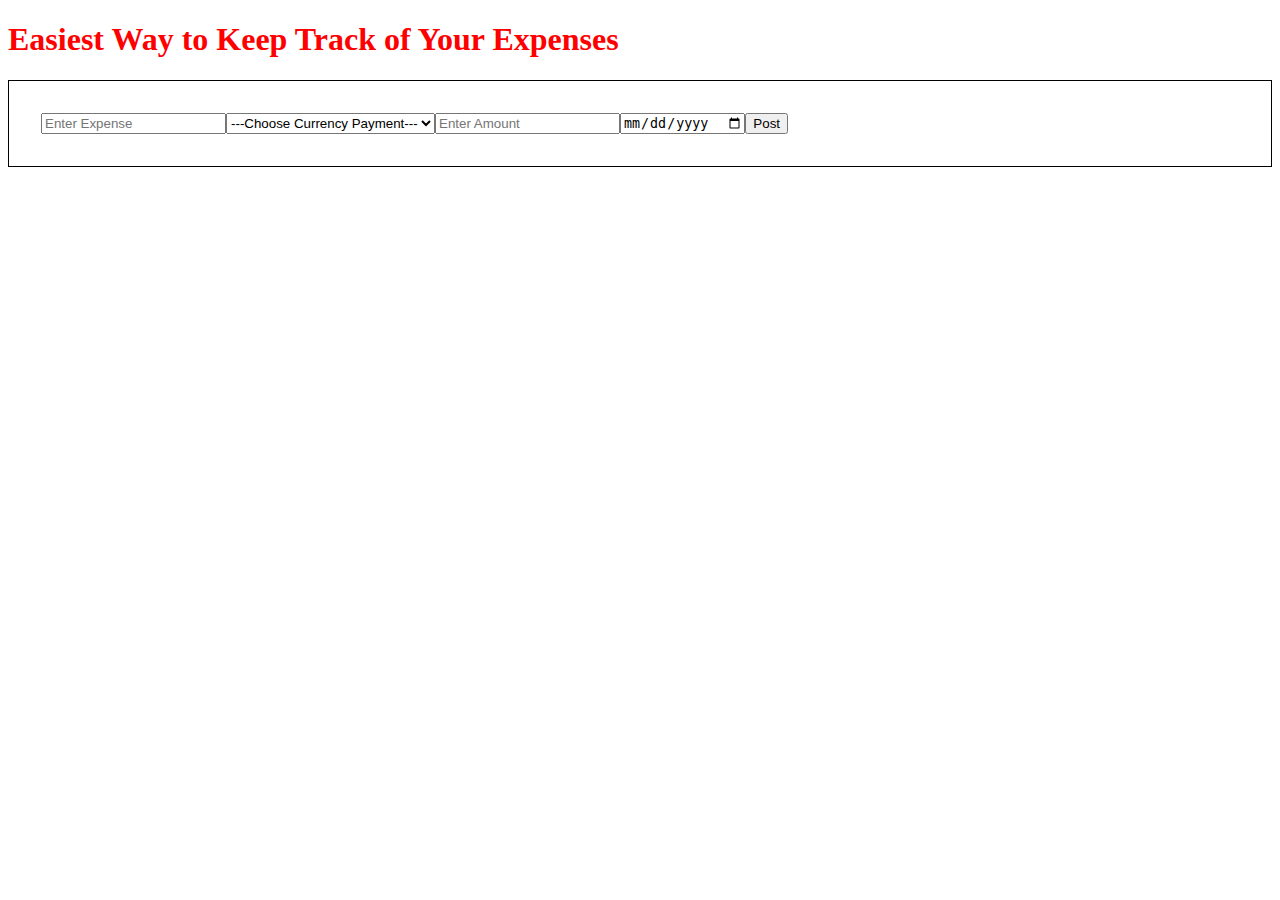
==== templates/posting-expenses.html @ 230e0950 "First commit: created HTML template + created two functionality (create_data_excel + add_data_to_exc" ====
<!DOCTYPE html>
<html lang="en">
<head>
    <meta charset="UTF-8">
    <meta name="viewport" content="width=device-width, initial-scale=1.0">
    <link rel="stylesheet" href="../static/stylesheet.css">
    <title>Posting Expenses</title>
</head>
<body>
    <div>
        <h1>Easiest Way to Keep Track of Your Expenses</h1>

        
        <form  class="container-posting-expenses" action = '/posting-expenses' method="post"> 
            
            <input
                type="text"
                placeholder="Enter Expense"
                name="expense"
                id="expense-to-post"
                >


            
            <select id = "list-currency" name="currency-payment">  
                <option> ---Choose Currency Payment--- </option>  
                <option value="CHF"> CHF </option>
                <option value="EUR"> Euro € </option>
                <option value="USD"> USD $ </option>


            <input 
                type="number"
                placeholder="Enter Amount"
                name="amount"
                id="amount-to-post"
                >
            

            <input 
                type="date"
                placeholder="Enter Date of Payment"
                name="date"
                id="'date-to-post"
                >

            <button type="submit">Post</button>

            </form>
    </div>

    
</body>
</html>
---- static/stylesheet.css ----
h1 {
    color: red;
}

.container-posting-expenses {
    display: flex;
    flex-direction: row;
    padding: 2em;
    border: 1px solid black;
    
}
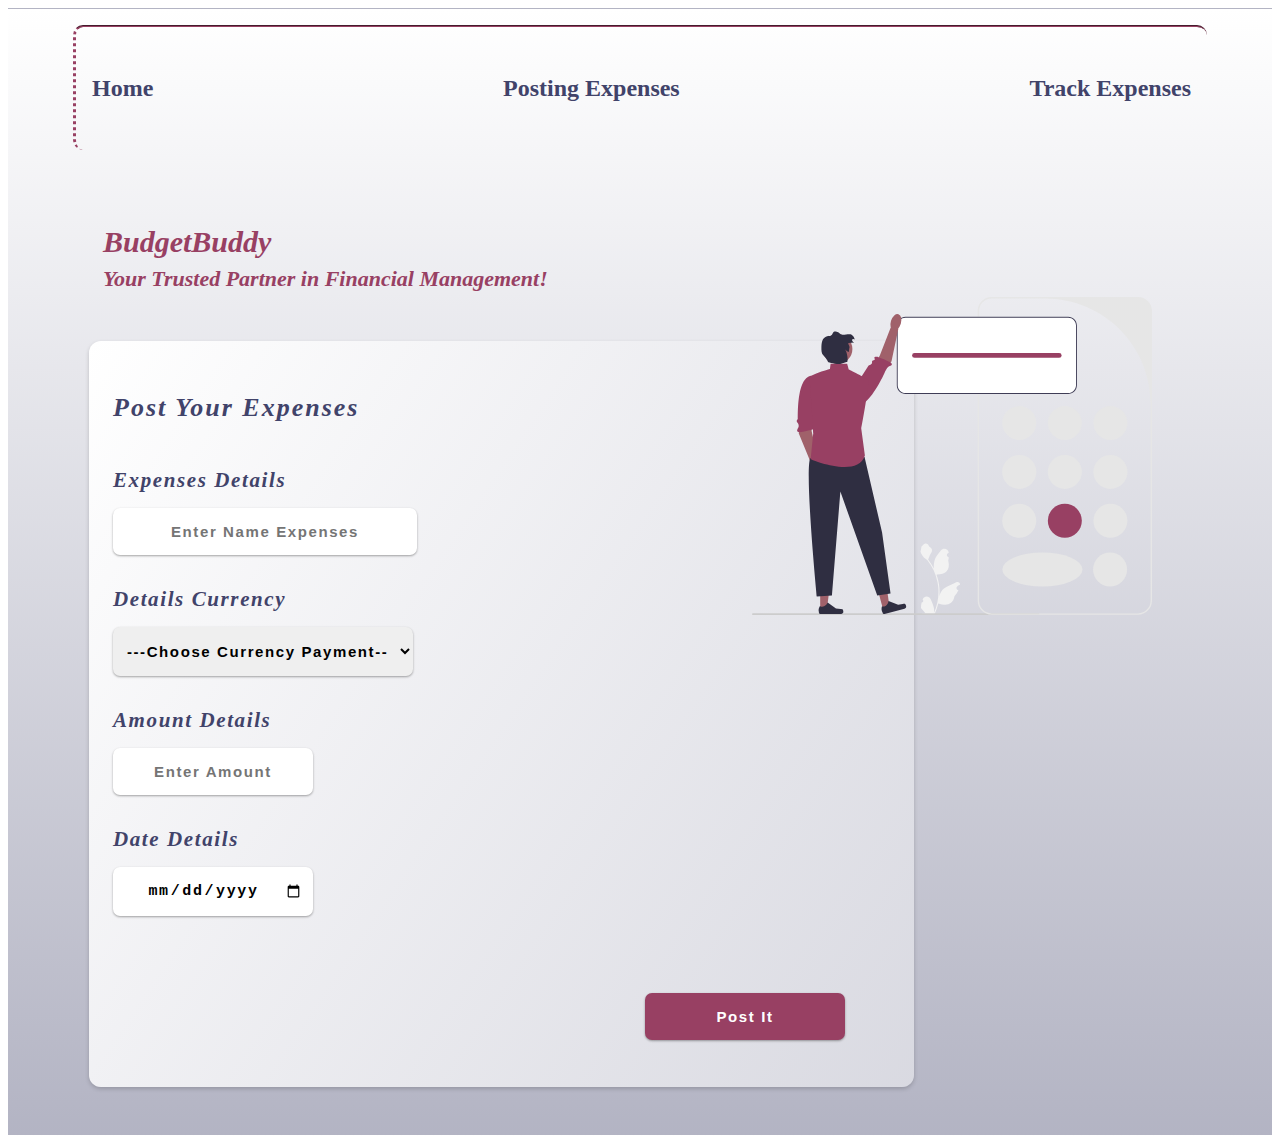
==== commit 6a6c355a: "Front-end: styling index and posting-expenses pages" ====
--- a/templates/posting-expenses.html
+++ b/templates/posting-expenses.html
@@ -7,46 +7,81 @@
     <title>Posting Expenses</title>
 </head>
 <body>
-    <div>
-        <h1>Easiest Way to Keep Track of Your Expenses</h1>
+    <div class="general-container">
+
+        <nav>
+            <ul class="ul-nav">
+                <li><a href="/">Home</a></li>
+                <li><a href="/posting-expenses">Posting Expenses</a></li>
+                <li><a href ="/tracking-expenses">Track Expenses</a></li>
+            </ul>
+        </nav>
+
+        <h1 id="BudgetBuddy-index-page">BudgetBuddy</br><span id="slogan-index-page">Your Trusted Partner in Financial Management!</span></h1>
 
         
-        <form  class="container-posting-expenses" action = '/posting-expenses' method="post"> 
+        <form  id="form-for-posting-expenses" action = '/posting-expenses' method="post"> 
             
-            <input
-                type="text"
-                placeholder="Enter Expense"
-                name="expense"
-                id="expense-to-post"
-                >
+            <h3 id="title-form-posting-expenses">Post Your Expenses</h3>
+            
+            
+            <div id="div-input-expenses">
+                <label>Expenses Details</label>
+                <input
+                    id="input-expenses"
+                    type="text"
+                    placeholder="Enter Name Expenses"
+                    name="expense"
+                    id="expense-to-post"
+                    >
+                
+            </div>
 
+            <div id="div-currency-to-post">
+
+                <label>Details Currency</label>
+                <select id = "list-currency" name="currency-payment">  
+                    <option> ---Choose Currency Payment--- </option>  
+                    <option value="CHF"> CHF </option>
+                    <option value="EUR"> Euro € </option>
+                    <option value="USD"> USD $ </option>
+                </select>
+
+        </div>
 
             
-            <select id = "list-currency" name="currency-payment">  
-                <option> ---Choose Currency Payment--- </option>  
-                <option value="CHF"> CHF </option>
-                <option value="EUR"> Euro € </option>
-                <option value="USD"> USD $ </option>
+        <div id="div-amount-to-post">
 
-
+            <label>Amount Details</label>
             <input 
-                type="number"
+                type="text"
                 placeholder="Enter Amount"
                 name="amount"
                 id="amount-to-post"
                 >
+        
+        </div>
+
+
+        <div id="div-input-date-to-post">
+
             
+            <label>Date Details</label>
 
-            <input 
+            <input
+                
                 type="date"
                 placeholder="Enter Date of Payment"
                 name="date"
-                id="'date-to-post"
+                id="date-to-post"
                 >
+        </div>
 
-            <button type="submit">Post</button>
+            <button id="post-button" type="submit">Post It</button>
 
             </form>
+        
+        <img id='img-posting-expenses-page'src="../static/calculator.svg" alt="person-doing-some-calculatioin" >
     </div>
 
     
--- a/static/stylesheet.css
+++ b/static/stylesheet.css
@@ -1,11 +1,392 @@
-h1 {
-    color: red;
-}
-
-.container-posting-expenses {
+
+/* #41436A, #984063, # F64668, #FE9677 */
+/* #5193B3, #62C4C3. #F8D49B, #F8E6CB */
+
+* {
+    box-sizing: border-box;
+}
+
+/********* INDEX PAGE ************* */
+
+/* container for entire page */
+
+
+.general-container {
+    padding: 0 0 0 1em;
+    background: linear-gradient(to bottom, #FFF, #41436A 300%);
+    border:1px dashed transparent;
+
+}
+
+
+/* nav tag */
+
+
+nav {
+    padding: 0.5em 0.2em 0 0.2em;
+    padding: 0.5em 1.5em 0 1.5em;
+
+}
+
+
+/* ul located in navbar */
+
+.ul-nav {
     display: flex;
-    flex-direction: row;
-    padding: 2em;
-    border: 1px solid black;
-    
-}
+    flex-direction: column;
+    list-style: none;
+    font-size: 24px;
+    padding:0 0 0 0.2em;
+    width: 90%;
+    box-shadow: rgba(0, 0, 0, 0.1) 0px 4px 12px; /* https://getcssscan.com/css-box-shadow-examples */
+
+}
+
+/* li part of ul located in navbar */
+
+li {
+    text-decoration: none;
+    color: #FFF;
+    line-height: 1.8;
+}
+
+/* link part of unorder list located in navbar */
+
+.ul-nav a {
+    text-decoration: none; /*remove underline from link*/
+    color: #41436A;
+    font-weight: bolder;
+    border-bottom: 1px solid transparent;
+    transition: border-color 0.4s ease;
+    
+}
+
+
+
+.ul-nav a:hover {
+    color: #000;
+    border-color: #000;
+}
+
+
+
+/* Title */
+
+#BudgetBuddy-index-page {
+    font-size: 30px;
+    margin: 2.5em 0 1em 1em;
+    color: #984063;
+    font-weight: bolder;
+    font-style: italic;
+}
+
+/* Slogan "Your Trusted Partner in Financial Management!" */
+
+#slogan-index-page{
+    font-size: 22px;
+    font-style: italic;
+    margin-top:0;
+}
+
+
+/* class applied to 3 paragraphs explaing the benefit of App */
+
+.introductory-paragrap-index-page {
+    text-align:justify;
+    margin-top: 2em;
+    margin-left: 1.5em;
+    width: 86%;
+    line-height: 1.2;
+    font-size: 18px;
+    color: #41436A;
+    color: #000;
+    letter-spacing: 1.2px;
+    font-weight: bolder;
+    
+}
+
+#last-paragrap-index-page {
+    text-align:justify;
+    margin-top: 2em;
+    margin-left: 1.5em;
+    width: 86%;
+    line-height: 1.2;
+    font-size: 18px;
+    color: #984063;
+    letter-spacing: 1.2px;
+    font-weight: bolder;
+
+}
+
+/* corresponds to imported "spreadsheet.svg" */
+
+#img-index-page{
+    width: 60%;
+    display: block;
+    margin: 6em auto;
+   
+}
+
+
+/********* POSTING EXPENSES PAGE ************* */
+
+/* form containing input */
+
+#form-for-posting-expenses {
+    max-width: 90%;
+    padding: 2em 1.5em;
+    margin: 3em 1em;
+    background: #FFF;
+    display: grid;
+    grid-gap: 2em 2em;
+    grid-template-columns: 1fr;
+    grid-template-rows: auto; /* Three rows with auto sizing */
+    box-shadow: rgba(6, 24, 44, 0.4) 0px 0px 0px 2px, rgba(6, 24, 44, 0.65) 0px 4px 6px -1px, rgba(255, 255, 255, 0.08) 0px 1px 0px inset;
+    box-shadow: rgba(0, 0, 0, 0.18) 0px 2px 4px;
+    border-radius: 12px;
+    color:#41436A;
+    background: linear-gradient(124deg, #FFF, #41436A 500%);
+
+   
+}
+
+
+#title-form-posting-expenses {
+    grid-row: 1;
+    grid-column: 0/2;
+    font-size: 26px;
+    font-weight:bolder;
+    font-style: italic;
+    margin-top: .75em;
+    margin-bottom: .5em;
+    letter-spacing: 2px;
+    
+}
+
+label {
+    font-size: 21px;
+    font-weight:bolder;
+    font-style: italic;
+    letter-spacing: 1.6px;
+    line-height: 1.2;
+}
+
+
+#div-input-expenses, #div-currency-to-post, #div-amount-to-post, #div-input-date-to-post  {
+    display:flex;
+    flex-direction: column;
+   
+}
+
+#date-to-post, #post-button, #amount-to-post, #list-currency, #input-expenses {
+    border-radius: 7px;
+    padding: 1em .66em;
+    margin-top: 1em;
+    font-size: 15px;
+    letter-spacing: 1.6px;
+    cursor: pointer;
+    text-align: center;
+    font-weight: bolder;
+    outline: none; /* Remove outline */
+    box-shadow: none; /* Remove box shadow */
+    border:none; /* Remove border */
+    box-shadow: rgba(0, 0, 0, 0.12) 0px 1px 3px, rgba(0, 0, 0, 0.24) 0px 1px 2px;
+}
+
+#div-input-expenses{
+    grid-row: 2; /* spans the first row */
+    grid-column: 0 / 2; /* Spans from column 2 to column 3 */
+
+
+}
+
+
+
+#input-expenses{
+    width: 250px;
+    width: 19rem;
+        
+}    
+
+#div-currency-to-post{
+    grid-row:3;
+    grid-column:0/2;
+}
+
+#list-currency{
+    width: 300px;
+    text-align: center; /* Item 2 starts at column 1 */
+
+
+}
+
+#div-amount-to-post {
+    grid-row: 4;
+    grid-column: 0/2; /* Item 3 continues at column 2 */
+}
+
+#amount-to-post {
+    width: 200px;
+}
+
+#div-input-date-to-post {
+    grid-row: 5;
+    grid-column: 0/2;
+}
+
+#date-to-post {
+    width: 200px;
+}
+
+#post-button {
+    grid-row: 6; /* Item 5 spans the last row */
+    grid-column: 0/1; /* Spans from column 2 to column 3 */
+    margin-left: auto;
+    background: #984063;
+    color: #FFF;
+    transition: background 0.4s ease, color 0.4s ease; 
+    width: 175px;
+
+
+}
+
+#post-button:hover{
+    background:#FFF;
+    color:#41436A;
+}
+
+#img-posting-expenses-page {
+    display:none
+}
+
+
+
+@media (min-width: 800px) {
+
+
+    #post-button {
+        margin-top: 3em;
+        margin-bottom: 1em;
+        margin-right: 3em;
+        width: 200px;
+    }
+
+}
+
+
+
+@media (min-width: 1000px) {
+
+
+
+    .general-container {
+        background: linear-gradient(to bottom, #FFF, #41436A 250%);
+        padding: 1em 4em 0;
+
+    }
+
+
+
+   /********* INDEX PAGE ************* */
+
+    /* nav tag */
+    
+    
+    nav {
+        padding: 0em 0.2em 0 0.2em;
+        padding: 1em;
+        border-left: 3px dotted #984063;
+        border-top: 2px groove #984063;
+        border-radius: 10px;
+    }
+
+    .ul-nav {
+        display: flex;
+        flex-direction: row;
+        font-size: 24px;
+        justify-content: space-between;
+        padding:0 0;
+        width: 100%;
+        box-shadow: none;
+    
+    }
+
+    /*#slogan-index-page{
+        border-right: 3px dotted #984063;
+        border-bottom: 1px dashed #984063;
+        border-radius: 10px;
+        padding: 0 .5em .2em 0;
+    } */
+
+
+    .introductory-paragrap-index-page {
+        max-width: 900px;
+        font-size: 22px
+    }
+
+    #last-paragrap-index-page {
+        max-width: 900px;
+        font-size: 22px
+
+    }
+
+    #img-index-page{
+        display: block;
+        margin-top: 4em;
+        margin-right: 6em;
+        width: 40%
+       
+    }
+
+
+
+    /********* POSTING EXPENSES PAGE ************* */
+
+    #form-for-posting-expenses {
+        max-width: 825px;
+        margin-bottom: 3em;
+    }
+}
+
+
+@media (min-width: 1200px) {
+
+    #img-posting-expenses-page{
+        display: block;
+        width: 400px;
+        position: absolute;
+        top: 33%;
+        right: 10%;
+
+    }
+
+}
+
+
+    @media (min-width: 1500px) {
+
+
+    #img-posting-expenses-page{
+        display: block;
+        width: 500px;
+        position: absolute;
+        top: 33%;
+        right: 19%;
+
+    }
+
+
+}
+
+
+
+
+
+.hello{
+    color: blue;
+    border:1px solid black
+}
+
+.h {
+    border: 1px solid red
+}
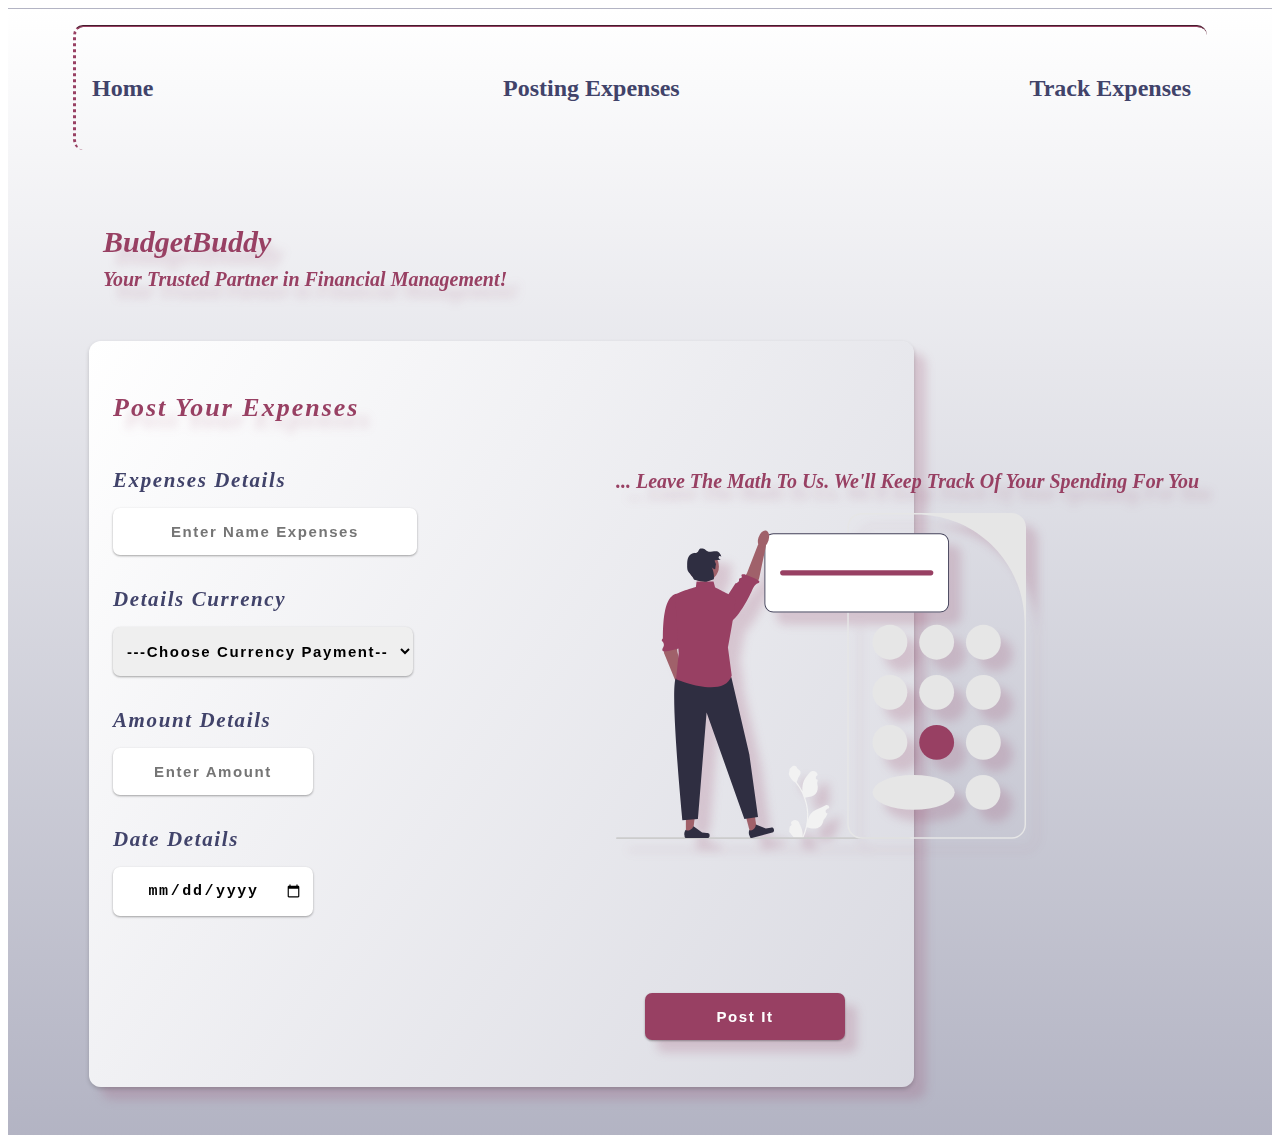
==== commit 47fbd603: "complete front-end styling + added functionnality on script to prevent empty values & non-numerical " ====
--- a/templates/posting-expenses.html
+++ b/templates/posting-expenses.html
@@ -28,7 +28,6 @@
             <div id="div-input-expenses">
                 <label>Expenses Details</label>
                 <input
-                    id="input-expenses"
                     type="text"
                     placeholder="Enter Name Expenses"
                     name="expense"
@@ -44,6 +43,7 @@
                     <option> ---Choose Currency Payment--- </option>  
                     <option value="CHF"> CHF </option>
                     <option value="EUR"> Euro € </option>
+                    <option value="GBP"> GBP £</option>
                     <option value="USD"> USD $ </option>
                 </select>
 
@@ -80,10 +80,13 @@
             <button id="post-button" type="submit">Post It</button>
 
             </form>
-        
-        <img id='img-posting-expenses-page'src="../static/calculator.svg" alt="person-doing-some-calculatioin" >
+
+        <div id="message-img-posting-expenses">
+            <p id="message-posting-expenses-page">... Leave The Math To Us. We'll Keep Track Of Your Spending For You</p>
+            <img id='img-posting-expenses-page'src="../static/calculator.svg" alt="person-doing-some-calculation" >
+        </div>
     </div>
+    <script src="../static/script.js"></script>
 
-    
 </body>
-</html>+</html>
--- a/static/stylesheet.css
+++ b/static/stylesheet.css
@@ -15,6 +15,7 @@
     padding: 0 0 0 1em;
     background: linear-gradient(to bottom, #FFF, #41436A 300%);
     border:1px dashed transparent;
+
 
 }
 
@@ -40,6 +41,7 @@
     width: 90%;
     box-shadow: rgba(0, 0, 0, 0.1) 0px 4px 12px; /* https://getcssscan.com/css-box-shadow-examples */
 
+
 }
 
 /* li part of ul located in navbar */
@@ -48,6 +50,7 @@
     text-decoration: none;
     color: #FFF;
     line-height: 1.8;
+
 }
 
 /* link part of unorder list located in navbar */
@@ -58,6 +61,7 @@
     font-weight: bolder;
     border-bottom: 1px solid transparent;
     transition: border-color 0.4s ease;
+
     
 }
 
@@ -78,14 +82,20 @@
     color: #984063;
     font-weight: bolder;
     font-style: italic;
+    filter: drop-shadow(12px 12px 5px rgba(152, 64, 99, 0.2));
+
+
+
+
 }
 
 /* Slogan "Your Trusted Partner in Financial Management!" */
 
 #slogan-index-page{
-    font-size: 22px;
+    font-size: 20px;
     font-style: italic;
     margin-top:0;
+
 }
 
 
@@ -98,10 +108,12 @@
     width: 86%;
     line-height: 1.2;
     font-size: 18px;
-    color: #41436A;
     color: #000;
     letter-spacing: 1.2px;
     font-weight: bolder;
+    filter: drop-shadow(12px 12px 5px rgba(152, 64, 99, 0.2));
+
+
     
 }
 
@@ -115,6 +127,9 @@
     color: #984063;
     letter-spacing: 1.2px;
     font-weight: bolder;
+    filter: drop-shadow(12px 12px 5px rgba(0, 0, 0, 0.2));
+
+
 
 }
 
@@ -124,6 +139,8 @@
     width: 60%;
     display: block;
     margin: 6em auto;
+    filter: drop-shadow(12px 12px 5px rgba(152, 64, 99, 0.2));
+
    
 }
 
@@ -141,11 +158,12 @@
     grid-gap: 2em 2em;
     grid-template-columns: 1fr;
     grid-template-rows: auto; /* Three rows with auto sizing */
-    box-shadow: rgba(6, 24, 44, 0.4) 0px 0px 0px 2px, rgba(6, 24, 44, 0.65) 0px 4px 6px -1px, rgba(255, 255, 255, 0.08) 0px 1px 0px inset;
     box-shadow: rgba(0, 0, 0, 0.18) 0px 2px 4px;
     border-radius: 12px;
     color:#41436A;
     background: linear-gradient(124deg, #FFF, #41436A 500%);
+    filter: drop-shadow(12px 12px 5px rgba(152, 64, 99, 0.2));
+
 
    
 }
@@ -160,6 +178,8 @@
     margin-top: .75em;
     margin-bottom: .5em;
     letter-spacing: 2px;
+    filter: drop-shadow(12px 12px 5px rgba(152, 64, 99, 0.2));
+
     
 }
 
@@ -169,6 +189,7 @@
     font-style: italic;
     letter-spacing: 1.6px;
     line-height: 1.2;
+
 }
 
 
@@ -178,7 +199,7 @@
    
 }
 
-#date-to-post, #post-button, #amount-to-post, #list-currency, #input-expenses {
+#date-to-post, #post-button, #amount-to-post, #list-currency, #expense-to-post {
     border-radius: 7px;
     padding: 1em .66em;
     margin-top: 1em;
@@ -202,7 +223,7 @@
 
 
 
-#input-expenses{
+#expense-to-post{
     width: 250px;
     width: 19rem;
         
@@ -246,7 +267,7 @@
     color: #FFF;
     transition: background 0.4s ease, color 0.4s ease; 
     width: 175px;
-
+    filter: drop-shadow(12px 12px 5px rgba(152, 64, 99, 0.2));
 
 }
 
@@ -255,14 +276,320 @@
     color:#41436A;
 }
 
-#img-posting-expenses-page {
+#message-img-posting-expenses {
     display:none
 }
 
 
 
+
+
+
+.tableau-recording-expenses {
+    display: flex;
+    flex-direction: row;
+    border: 1px solid black;
+    justify-content: space-around;
+}
+
+
+
+/********* Tracking EXPENSES PAGE ************* */
+
+
+/* wrapper for the entire page */
+
+#general-container-tracking {
+    padding: .75em;
+    background: linear-gradient(to bottom, #FFF, #41436A 300%);
+    min-height: 100vh;
+
+}
+
+/* Title BudgetBuddy... */
+
+
+#title-tracking-expenses-page {
+    margin: 3em auto 2em auto;
+    width: 450px;
+    font-size: 18px;
+    font-style: italic;
+    color:#984063;
+    filter: drop-shadow(12px 12px 5px rgba(152, 64, 99, 0.2));
+
+}
+
+/* container wrapping all the row representing an expense, it includes the label */
+
+
+.container-only-for-track-expenses {
+    width: 470px;
+    margin: 0 auto;
+
+    
+}
+
+/* Each expense is wrapped by a div */
+
+
+.container-per-expense {
+    padding: 0 1em 0 0;
+    display:flex;
+
+}
+
+/* Concerns only the first row, it wrapps the label as well as the values associated to the label */
+
+#container-label-title {
+    display:flex;
+    flex-direction: column;
+    width: 125px;
+    text-align: center;
+    padding: 0;
+}
+
+/* IDs label represent each label present on the first row*/
+
+#label-0,#label-1,#label-2,#label-3,#label-4{
+    font-style: italic;
+    font-size: 15px;
+    color:#000;
+    display:inline-block;
+    /*text-decoration: underline 2px #984063; */
+    font-weight: bolder;
+    filter: drop-shadow(12px 12px 20px rgba(152, 64, 99, 0.2));
+
+
+    
+    
+
+
+  
+}
+
+/* IDs value represent each value present on the first row*/
+
+
+#value-0,#value-1,#value-2,#value-3,#value-4 {
+    padding: 0.65em 0 0.65em 0;
+    box-shadow: rgba(9, 30, 66, 0.25) 0px 4px 8px -2px, rgba(9, 30, 66, 0.08) 0px 0px 0px 1px;
+    border-radius: 7px;
+    margin-left:.3em;
+    margin-bottom: .8em;
+    transition: box-shadow 0.3s ease-in-out;
+    font-size: 15px;
+    
+}
+
+/* Represent each value per row except the first row*/
+
+
+.values {
+    width: 125px;
+    text-align: center;
+    padding: 0.62em 0 0.62em 0;
+    margin-bottom: 0.8em;
+    box-shadow: rgba(9, 30, 66, 0.25) 0px 4px 8px -2px, rgba(9, 30, 66, 0.08) 0px 0px 0px 1px;
+    border-radius: 7px;
+    margin-left:.3em;
+    transition: box-shadow 0.3s ease-in-out;
+    font-size: 15px;
+
+   
+
+
+}
+
+/* When hovering over the containers wrapping each row representing an expense, visual transformation of the values  */
+
+
+.container-per-expense:hover .values {
+    box-shadow: rgba(152, 64, 99, 0.25) 0px 4px 8px -1px, rgba(152, 64, 99, 0.08) 0px 0px 0px 1px, 0 0 0 1px #984063;
+    font-weight: bolder;
+    color:#984063;
+
+}
+
+.container-per-expense:hover #value-0,
+.container-per-expense:hover #value-1,
+.container-per-expense:hover #value-2,
+.container-per-expense:hover #value-3,
+.container-per-expense:hover #value-4 {
+    box-shadow: rgba(152, 64, 99, 0.25) 0px 4px 8px -1px, rgba(152, 64, 99, 0.08) 0px 0px 0px 1px, 0 0 0 1px #984063;
+    color:#984063;
+    font-weight: bolder;
+
+}
+
+
+#get-you-cover-message{
+    color:#984063;
+    font-weight: bolder;
+    font-style: italic;
+    margin: 3em 0;
+    text-align: center;
+    font-size: 20px;
+    filter: drop-shadow(12px 12px 20px rgba(152, 64, 99, 0.2));
+}
+    
+
+#img-tracking-expense-page {
+    display: none;
+}
+
+.container-aggregate-expenses {
+    display:flex;
+    flex-direction: column;
+    margin-top: 4em;
+    margin-bottom: 2em;
+    box-shadow: rgba(0, 0, 0, 0.1) 0px 4px 12px; /* https://getcssscan.com/css-box-shadow-examples */
+    width: 460px;
+    border-radius: 12px;
+    background: linear-gradient(to bottom, #FFF, #41436A 600% );
+    box-shadow: 0px 9px 30px rgba(152, 64, 99, 0.1);
+    padding: 0 0 1.25em 0;
+
+}
+
+#total-payment-owerview {
+    color: #41436A;
+    font-weight: bolder;
+    font-style: italic;
+    font-size: 18px;
+    margin-left: 1.25em;
+    margin-top:2em;
+    letter-spacing: 1.6px;
+    filter: drop-shadow(12px 12px 2px rgba(152, 64, 99, 0.2));
+
+
+
+
+}
+
+.aggregate-expenses-CHF, .aggregate-expenses {
+    display:flex;
+    text-align: center;
+    margin-left: 1.75em;
+    justify-content: space-between;
+    margin-top: .5em;
+
+}
+
+
+
+.label-agreggate-expenses {
+    font-size: 16px;
+    font-style: italic;
+    align-self: center;
+    color: #41436A;
+    border-bottom: 1px solid transparent;
+    transition: border-color 0.4s ease;
+
+}
+
+.total-amount-expenses {
+    margin-right: 2.5em;
+    letter-spacing: 1.6px;
+    font-size: 16px;
+    font-style: italic;
+    font-weight: bolder;
+
+}
+
+.aggregate-expenses-CHF:hover .label-agreggate-expenses,
+.aggregate-expenses:hover .label-agreggate-expenses {
+    color:#984063;
+    border-color:#984063
+}
+
+.aggregate-expenses-CHF:hover .total-amount-expenses,
+.aggregate-expenses:hover .total-amount-expenses {
+    color:#984063 
+}
+
+#clear-all-button {
+    display: block;
+    background: #984063;
+    color: #FFF;
+    transition: background 0.4s ease, color 0.4s ease; 
+    width: 175px;
+    filter: drop-shadow(12px 12px 5px rgba(152, 64, 99, 0.2));
+    cursor:pointer;
+    border-radius: 7px;
+    padding: 1em .66em;
+    margin: 2.5em 1em 1.5em auto;
+    font-size: 15px;
+    letter-spacing: 1.6px;
+    cursor: pointer;
+    text-align: center;
+    font-weight: bolder;
+    outline: none; /* Remove outline */
+    box-shadow: none; /* Remove box shadow */
+    border:none; /* Remove border */
+    transition: background 0.4s ease, color 0.4s ease;
+    box-shadow: rgba(0, 0, 0, 0.12) 0px 1px 3px, rgba(0, 0, 0, 0.24) 0px 1px 2px;
+    filter: drop-shadow(12px 12px 5px rgba(152, 64, 99, 0.2));
+
+
+}
+
+
+#clear-all-button:hover {
+    background:#FFF;
+    color:#41436A;
+}
+
+
+@media (min-width: 750px) {
+
+    /******* TRACKING EXPENSES ********/
+
+    #title-tracking-expenses-page {
+        font-size: 22px;
+        width: 525px;
+        margin-left: 1.5em;
+        margin-right: 0;
+        
+    }
+
+
+
+    .container-only-for-track-expenses {
+        margin: 0 0 0 1.25em;
+        width: 725px;
+
+        
+    }
+
+    #container-label-title {
+        width: 136px;
+    }
+
+    .values {
+        width: 131.5px;
+    }
+
+    #get-you-cover-message{
+        text-align: start;
+        margin-left: 1em;
+    }
+
+    .container-aggregate-expenses {
+        width: 525px;
+    }
+
+    #clear-all-button {
+        margin: 3em auto 2em .25em;
+    }
+
+
+
+}
+
+
 @media (min-width: 800px) {
 
+    /********* POSTING PAGE ************* */
 
     #post-button {
         margin-top: 3em;
@@ -276,7 +603,6 @@
 
 
 @media (min-width: 1000px) {
-
 
 
     .general-container {
@@ -298,6 +624,7 @@
         border-left: 3px dotted #984063;
         border-top: 2px groove #984063;
         border-radius: 10px;
+
     }
 
     .ul-nav {
@@ -320,7 +647,7 @@
 
 
     .introductory-paragrap-index-page {
-        max-width: 900px;
+        max-width: 990px;
         font-size: 22px
     }
 
@@ -345,48 +672,158 @@
     #form-for-posting-expenses {
         max-width: 825px;
         margin-bottom: 3em;
-    }
+
+    }
+
+    /********* Tracking EXPENSES PAGE ************* */
+
+    #get-you-cover-message{
+        text-align: center;
+        margin-left: 0;
+    }
+ 
+
+    .container-only-for-track-expenses {
+       /* margin: 0 0 1em 1.5em; */
+        width: 725px;
+        margin: 0 auto 1em auto;
+        
+    }
+
+    .container-aggregate-expenses {
+        box-shadow: rgba(17, 17, 26, 0.1) 0px 4px 16px, #11111a1a 0px 8px 24px, rgba(17, 17, 26, 0.1) 0px 16px 56px;
+        margin: 4em auto;
+    }
+
+    #clear-all-button {
+        margin: 3em 7em 2em auto;
+    }
+
+    
+
+
 }
 
 
 @media (min-width: 1200px) {
 
+    #title-form-posting-expenses {
+        color:#984063;
+
+    }
+
+    #message-img-posting-expenses{
+        position: absolute;
+        width: 40%;
+        top: 50%;
+        right: 10%;
+        display:block;
+        margin-right: 1.5em;
+
+    }
+    
+    #message-posting-expenses-page{
+        font-size: 20px;
+        width: 600px;
+        font-style: italic;
+        font-weight: bolder;
+        color:#984063;
+        filter: drop-shadow(12px 12px 5px rgba(152, 64, 99, 0.2));
+
+
+    }
+
     #img-posting-expenses-page{
-        display: block;
-        width: 400px;
+        width: 80%;
+        filter: drop-shadow(12px 12px 5px rgba(152, 64, 99, 0.2));
+
+    }
+}
+
+@media (min-width: 1400px) {
+
+    #message-img-we-get-you-cover{
+        display:block;
         position: absolute;
-        top: 33%;
-        right: 10%;
-
-    }
-
-}
-
-
-    @media (min-width: 1500px) {
+        right: 8em;
+        bottom: -12em;
+        filter: drop-shadow(12px 12px 2px rgba(152, 64, 99, 0.2));
+        padding: 3em;
+        border-radius: 12%;
+        width: 40%;
+        right: 2em;
+        bottom: -12em;
+    }
+
+    #get-you-cover-message {
+        font-size: 21px;
+        color:#984063;
+        font-weight: bolder;
+        font-style: italic;
+        margin-bottom: 3em;
+
+    }
+
+    #img-tracking-expense-page {
+        width: 90%;
+        display: unset
+        
+        
+    }
+
+    .container-only-for-track-expenses {
+        /* margin: 0 0 1em 1.5em; */
+         width: 725px;
+         margin: 0 auto 1em auto;
+         margin: 0 0 1em 3em;
+         
+     }
+ 
+     .container-aggregate-expenses {
+         box-shadow: rgba(17, 17, 26, 0.1) 0px 4px 16px, #11111a1a 0px 8px 24px, rgba(17, 17, 26, 0.1) 0px 16px 56px;
+         margin: 10em auto 4em 3em;
+        /*https://htmlcssfreebies.com/css-box-shadow-examples/ */
+         box-shadow: 0px 9px 30px rgba(152, 64, 99, 0.1);
+     }
+
+     #clear-all-button {
+        margin: 3em auto 2em 3.5em;
+    }
+
+}
+
+
+@media (min-width: 1400px) {
+
+    #message-img-posting-expenses{
+        right: 15%;
+
+    }
+
+    #img-posting-expenses-page{
+        margin-top:3em;
+
+    }
+
+
+
+
+}
+
+
+@media (min-width: 1600px) {
 
 
     #img-posting-expenses-page{
         display: block;
         width: 500px;
         position: absolute;
-        top: 33%;
-        right: 19%;
-
-    }
-
-
-}
-
-
-
-
-
-.hello{
-    color: blue;
-    border:1px solid black
-}
-
-.h {
-    border: 1px solid red
-}
+        top: 60%;
+        right: 7%;
+
+    }
+
+
+}
+
+
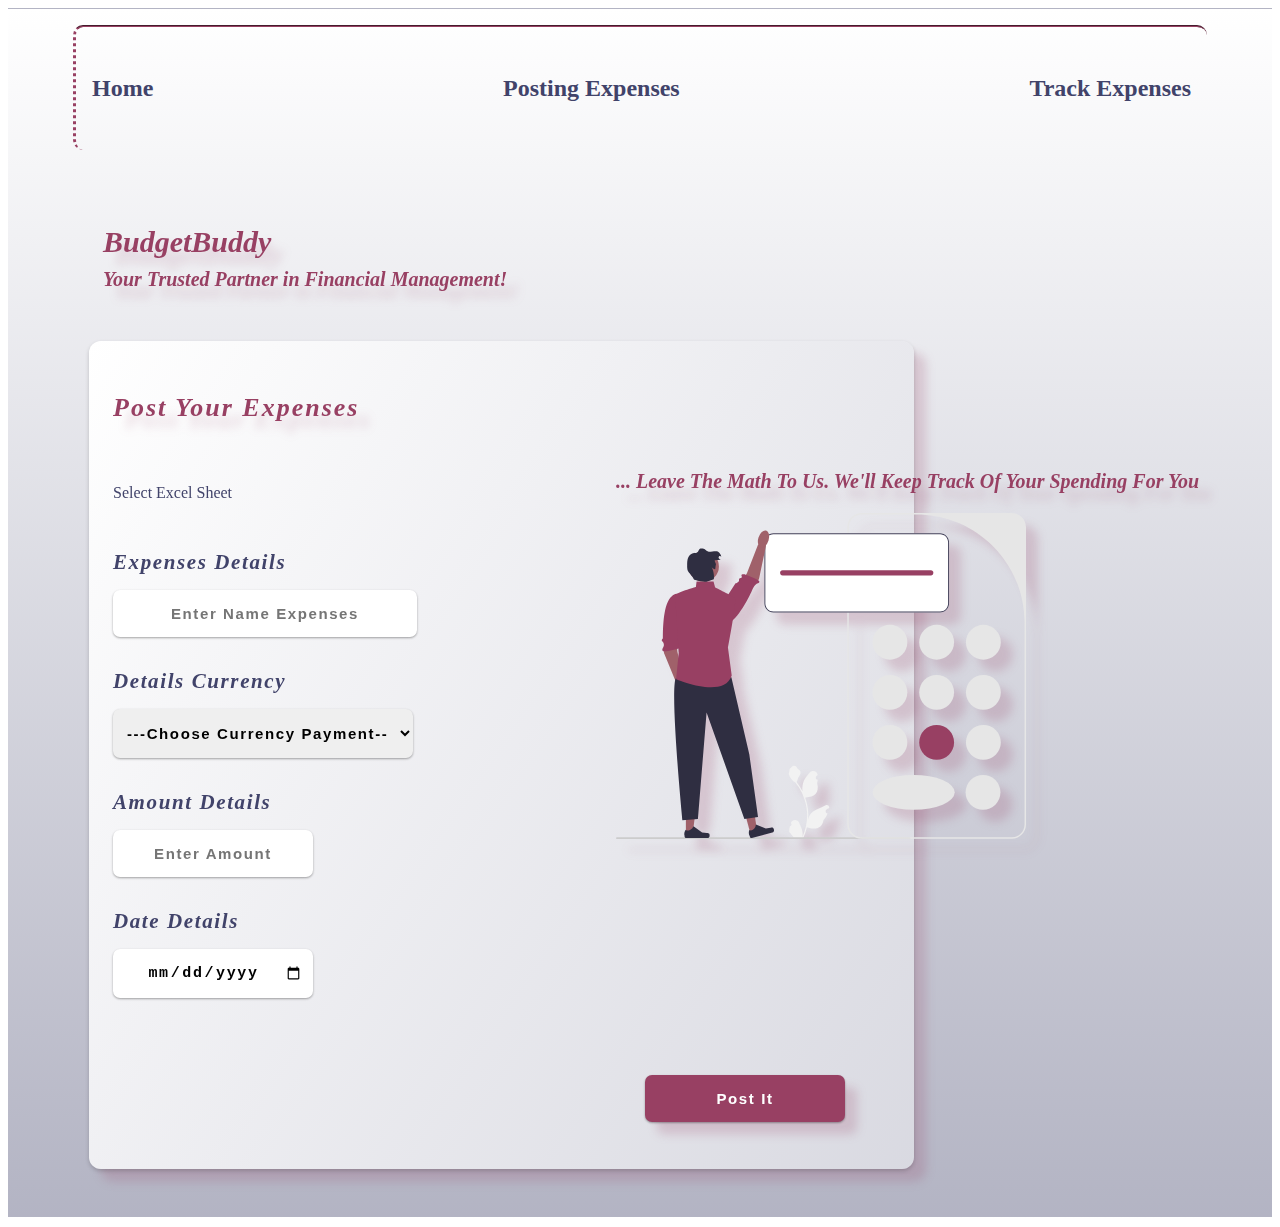
==== commit 22b19fab: "Modify several class methods in order to create different tracking-expenses views. Add the possibili" ====
--- a/templates/posting-expenses.html
+++ b/templates/posting-expenses.html
@@ -21,8 +21,13 @@
 
         
         <form  id="form-for-posting-expenses" action = '/posting-expenses' method="post"> 
+
+
+            <p>Select Excel Sheet</p>
             
             <h3 id="title-form-posting-expenses">Post Your Expenses</h3>
+
+            
             
             
             <div id="div-input-expenses">
@@ -47,39 +52,37 @@
                     <option value="USD"> USD $ </option>
                 </select>
 
-        </div>
+            </div>
 
             
-        <div id="div-amount-to-post">
+            <div id="div-amount-to-post">
 
-            <label>Amount Details</label>
-            <input 
-                type="text"
-                placeholder="Enter Amount"
-                name="amount"
-                id="amount-to-post"
-                >
+                <label>Amount Details</label>
+                <input 
+                    type="text"
+                    placeholder="Enter Amount"
+                    name="amount"
+                    id="amount-to-post"
+                    >
         
-        </div>
+            </div>
 
 
-        <div id="div-input-date-to-post">
+            <div id="div-input-date-to-post">
 
-            
-            <label>Date Details</label>
+                <label>Date Details</label>
 
-            <input
-                
-                type="date"
-                placeholder="Enter Date of Payment"
-                name="date"
-                id="date-to-post"
-                >
-        </div>
+                <input
+                    type="date"
+                    placeholder="Enter Date of Payment"
+                    name="date"
+                    id="date-to-post"
+                    >
+            </div>
 
             <button id="post-button" type="submit">Post It</button>
 
-            </form>
+        </form>
 
         <div id="message-img-posting-expenses">
             <p id="message-posting-expenses-page">... Leave The Math To Us. We'll Keep Track Of Your Spending For You</p>
--- a/static/stylesheet.css
+++ b/static/stylesheet.css
@@ -83,9 +83,6 @@
     font-weight: bolder;
     font-style: italic;
     filter: drop-shadow(12px 12px 5px rgba(152, 64, 99, 0.2));
-
-
-
 
 }
 
@@ -112,26 +109,145 @@
     letter-spacing: 1.2px;
     font-weight: bolder;
     filter: drop-shadow(12px 12px 5px rgba(152, 64, 99, 0.2));
-
-
-    
-}
-
-#last-paragrap-index-page {
-    text-align:justify;
-    margin-top: 2em;
+ 
+}
+
+
+/* Corresponds to button "Create-New Excel Sheet"  */
+
+#create-new-excel-sheet {
+    border-radius: 7px;
+    padding: 1em .66em;
+    margin-top: 1em;
+    font-size: 15px;
+    letter-spacing: 1.6px;
+    cursor: pointer;
+    text-align: center;
+    font-weight: bolder;
+    outline: none; /* Remove outline */
+    box-shadow: none; /* Remove box shadow */
+    border:none; /* Remove border */
+    background: #98BF64;
+    color: #FFF;
+    transition: background 0.4s ease, color 0.4s ease; 
+    filter: drop-shadow(12px 12px 5px rgba(152, 191, 100, 0.2));
+    box-shadow: rgba(152, 191, 100, 0.12) 0px 1px 3px, rgba(152, 191, 100, 0.24) 0px 1px 2px;
+    width: 250px;
     margin-left: 1.5em;
-    width: 86%;
-    line-height: 1.2;
+}
+
+
+
+#create-new-excel-sheet:hover {
+    background:#FFF;
+    color:#41436A;
+
+}
+
+/* Modal Index Page when clicking button Create New Excel Sheet */
+
+#modal-index-page{
+    display:none;
+    position: fixed; /* Stay in place */
+    z-index: 1; /* Sit on top */
+    left: 0;
+    top: 0;
+    width: 100%; /* Full width */
+    height: 100%; /* Full height */
+    overflow: auto; /* Enable scroll if needed */
+    background-color: rgba(0, 0, 0, 0.4); /* Black w/ opacity */
+
+}
+
+/* Modal content for index page when clicking button Create New Excel Shee */
+
+
+.modal-content {
+    background-color: #fefefe;
+    margin: 25em auto; /* 15% from the top and centered */
+    padding: 2.5em;
+    border-radius: 12px;
+    width: 400px;
+    box-shadow: rgba(0, 0, 0, 0.12) 0px 1px 3px, rgba(0, 0, 0, 0.24) 0px 1px 2px;
+    filter: drop-shadow(12px 12px 5px rgba(152, 64, 99, 0.2));
+    display: flex;
+    flex-direction: column;
+    align-content: flex-start;
+}
+
+/* Sentence Enter sheet name */
+
+#label-modal {
+    color:#41436A;
     font-size: 18px;
-    color: #984063;
-    letter-spacing: 1.2px;
-    font-weight: bolder;
-    filter: drop-shadow(12px 12px 5px rgba(0, 0, 0, 0.2));
-
-
-
-}
+    filter: drop-shadow(12px 12px 5px rgba(152, 64, 99, 0.2));
+
+}
+
+/* Input box to enter sheet name */
+
+#input-sheet-name {
+    filter: drop-shadow(12px 12px 20px rgba(152, 64, 99, 0.2));
+    border-radius: 7px;
+    font-size: 15px;
+    letter-spacing: 1.6px;
+    padding: .42em;
+    cursor: pointer;
+    font-weight: bolder;
+    outline: none; /* Remove outline */
+    box-shadow: none; /* Remove box shadow */
+    border:none; /* Remove border */
+    margin-right: 1em;
+    margin-top: 1.25em;
+    box-shadow: rgba(0, 0, 0, 0.12) 0px 1px 3px, rgba(0, 0, 0, 0.24) 0px 1px 2px;
+
+}
+
+/* Cross to close modal */
+
+.close-modal {
+    color: #aaa;
+    float: right;
+    font-size: 28px;
+    font-weight: bold;
+    align-self: flex-end;
+  }
+
+.close-modal:hover,
+.close-modal:focus {
+  color: black;
+  text-decoration: none;
+  cursor: pointer;
+}
+
+/* Submit button for sheet name */
+
+#submit-new-name-sheet {
+    border-radius: 7px;
+    font-size: 15px;
+    letter-spacing: 1.6px;
+    padding: .66em .66em;
+    width: 125px;
+    cursor: pointer;
+    font-weight: bolder;
+    outline: none; /* Remove outline */
+    box-shadow: none; /* Remove box shadow */
+    border:none; /* Remove border */
+    margin-right: 1em;
+    margin-top: 1.25em;
+    background: #984063;
+    color: #FFF;
+    filter: drop-shadow(12px 12px 5px rgba(152, 64, 99, 0.2));
+  
+}
+
+#submit-new-name-sheet:hover,
+#submit-new-name-sheet:focus {
+  text-decoration: none;
+  cursor: pointer;
+  
+}
+
 
 /* corresponds to imported "spreadsheet.svg" */
 
@@ -141,7 +257,6 @@
     margin: 6em auto;
     filter: drop-shadow(12px 12px 5px rgba(152, 64, 99, 0.2));
 
-   
 }
 
 
@@ -193,13 +308,13 @@
 }
 
 
-#div-input-expenses, #div-currency-to-post, #div-amount-to-post, #div-input-date-to-post  {
+#div-input-expenses, #div-currency-to-post, #div-amount-to-post, #div-input-date-to-post, #div-excel-sheet  {
     display:flex;
     flex-direction: column;
    
 }
 
-#date-to-post, #post-button, #amount-to-post, #list-currency, #expense-to-post {
+#date-to-post, #post-button, #amount-to-post, #list-currency, #expense-to-post, #list-excel-sheet {
     border-radius: 7px;
     padding: 1em .66em;
     margin-top: 1em;
@@ -212,16 +327,21 @@
     box-shadow: none; /* Remove box shadow */
     border:none; /* Remove border */
     box-shadow: rgba(0, 0, 0, 0.12) 0px 1px 3px, rgba(0, 0, 0, 0.24) 0px 1px 2px;
-}
-
-#div-input-expenses{
+    
+}
+
+#div-excel-sheet{
     grid-row: 2; /* spans the first row */
     grid-column: 0 / 2; /* Spans from column 2 to column 3 */
-
-
-}
-
-
+}
+
+
+#div-input-expenses{
+    grid-row: 3; /* spans the first row */
+    grid-column: 0 / 2; /* Spans from column 2 to column 3 */
+
+
+}
 
 #expense-to-post{
     width: 250px;
@@ -230,19 +350,18 @@
 }    
 
 #div-currency-to-post{
-    grid-row:3;
+    grid-row:4;
     grid-column:0/2;
 }
 
-#list-currency{
+#list-currency, #list-excel-sheet {
     width: 300px;
     text-align: center; /* Item 2 starts at column 1 */
 
-
 }
 
 #div-amount-to-post {
-    grid-row: 4;
+    grid-row: 5;
     grid-column: 0/2; /* Item 3 continues at column 2 */
 }
 
@@ -251,7 +370,7 @@
 }
 
 #div-input-date-to-post {
-    grid-row: 5;
+    grid-row: 6;
     grid-column: 0/2;
 }
 
@@ -260,7 +379,7 @@
 }
 
 #post-button {
-    grid-row: 6; /* Item 5 spans the last row */
+    grid-row: 7; /* Item 5 spans the last row */
     grid-column: 0/1; /* Spans from column 2 to column 3 */
     margin-left: auto;
     background: #984063;
@@ -281,10 +400,6 @@
 }
 
 
-
-
-
-
 .tableau-recording-expenses {
     display: flex;
     flex-direction: row;
@@ -306,18 +421,65 @@
 
 }
 
-/* Title BudgetBuddy... */
 
 
 #title-tracking-expenses-page {
     margin: 3em auto 2em auto;
-    width: 450px;
-    font-size: 18px;
+    width: 470px;
+    font-size: 20px;
     font-style: italic;
     color:#984063;
     filter: drop-shadow(12px 12px 5px rgba(152, 64, 99, 0.2));
 
 }
+
+#div-excel-sheet-dropdown {
+    width: 425px;
+    display:flex;
+    flex-direction: column;
+    align-items: center;
+    margin: 0 auto 3.25em auto;
+}
+
+#dropdown-excel-sheets-tracking-expenses {
+    display: inline-block;
+    width: 275px;
+    border-radius: 7px;
+    padding: 1em .66em;
+    font-size: 12px;
+    letter-spacing: 1.6px;
+    margin-top: 1em;
+    cursor: pointer;
+    text-align: center;
+    font-weight: bolder;
+    outline: none; /* Remove outline */
+    box-shadow: none; /* Remove box shadow */
+    border:none; /* Remove border */
+    background-color: #984063;
+    color:#FFF;
+    box-shadow: rgba(0, 0, 0, 0.12) 0px 1px 3px, rgba(0, 0, 0, 0.24) 0px 1px 2px;
+    filter: drop-shadow(12px 12px 5px rgba(152, 64, 99, 0.2));
+
+}
+
+#submit-button-excel-sheet-tracking {
+    width:100px;
+    padding: 1em .66em;
+    margin-top: 3em;
+    font-size: 12px;
+    letter-spacing: 1.6px;
+    cursor: pointer;
+    text-align: center;
+    font-weight: bolder;
+    outline: none; /* Remove outline */
+    box-shadow: none; /* Remove box shadow */
+    border:none; /* Remove border */
+    border-radius: 7px;
+    box-shadow: rgba(0, 0, 0, 0.12) 0px 1px 3px, rgba(0, 0, 0, 0.24) 0px 1px 2px;
+    filter: drop-shadow(12px 12px 5px rgba(152, 64, 99, 0.2));
+
+}
+
 
 /* container wrapping all the row representing an expense, it includes the label */
 
@@ -358,13 +520,6 @@
     /*text-decoration: underline 2px #984063; */
     font-weight: bolder;
     filter: drop-shadow(12px 12px 20px rgba(152, 64, 99, 0.2));
-
-
-    
-    
-
-
-  
 }
 
 /* IDs value represent each value present on the first row*/
@@ -394,9 +549,6 @@
     margin-left:.3em;
     transition: box-shadow 0.3s ease-in-out;
     font-size: 15px;
-
-   
-
 
 }
 
@@ -509,15 +661,14 @@
 
 #clear-all-button {
     display: block;
-    background: #984063;
-    color: #FFF;
-    transition: background 0.4s ease, color 0.4s ease; 
+    background-color: #984063;
+    color:#FFF;
     width: 175px;
     filter: drop-shadow(12px 12px 5px rgba(152, 64, 99, 0.2));
     cursor:pointer;
     border-radius: 7px;
     padding: 1em .66em;
-    margin: 2.5em 1em 1.5em auto;
+    margin: 2.75em 1em 1.75em auto;
     font-size: 15px;
     letter-spacing: 1.6px;
     cursor: pointer;
@@ -542,20 +693,32 @@
 
 @media (min-width: 750px) {
 
+    /******* INDEX PAGE ********/
+
+    #modal-content {
+        width: 800px;
+    }
+
+    #input-sheet-name {
+        margin-top: 2em;
+    }
+
+    #submit-new-name-sheet {
+        margin-top:2em;
+    }
+
     /******* TRACKING EXPENSES ********/
 
     #title-tracking-expenses-page {
         font-size: 22px;
         width: 525px;
-        margin-left: 1.5em;
-        margin-right: 0;
         
     }
-
 
 
     .container-only-for-track-expenses {
         margin: 0 0 0 1.25em;
+        margin: 0 auto 0 auto;
         width: 725px;
 
         
@@ -570,16 +733,18 @@
     }
 
     #get-you-cover-message{
-        text-align: start;
-        margin-left: 1em;
+        text-align: center;
+      /*  margin-left: 1em; */
     }
 
     .container-aggregate-expenses {
         width: 525px;
+        margin: 0 auto 0 auto;
+    /*    margin-left: .5em;*/
     }
 
     #clear-all-button {
-        margin: 3em auto 2em .25em;
+        margin: 3em auto 2em .5em;
     }
 
 
@@ -638,13 +803,6 @@
     
     }
 
-    /*#slogan-index-page{
-        border-right: 3px dotted #984063;
-        border-bottom: 1px dashed #984063;
-        border-radius: 10px;
-        padding: 0 .5em .2em 0;
-    } */
-
 
     .introductory-paragrap-index-page {
         max-width: 990px;
@@ -677,17 +835,17 @@
 
     /********* Tracking EXPENSES PAGE ************* */
 
-    #get-you-cover-message{
-        text-align: center;
-        margin-left: 0;
-    }
- 
+    
+    
+    #dropdown-excel-sheets-tracking-expenses {
+        margin-top: 2em;
+    }
+    #submit-button-excel-sheet-tracking{
+        margin-bottom: 2em;
+    } 
 
     .container-only-for-track-expenses {
-       /* margin: 0 0 1em 1.5em; */
         width: 725px;
-        margin: 0 auto 1em auto;
-        
     }
 
     .container-aggregate-expenses {
@@ -698,6 +856,7 @@
     #clear-all-button {
         margin: 3em 7em 2em auto;
     }
+
 
     
 
@@ -736,7 +895,6 @@
     #img-posting-expenses-page{
         width: 80%;
         filter: drop-shadow(12px 12px 5px rgba(152, 64, 99, 0.2));
-
     }
 }
 
@@ -745,14 +903,11 @@
     #message-img-we-get-you-cover{
         display:block;
         position: absolute;
-        right: 8em;
-        bottom: -12em;
         filter: drop-shadow(12px 12px 2px rgba(152, 64, 99, 0.2));
         padding: 3em;
-        border-radius: 12%;
         width: 40%;
         right: 2em;
-        bottom: -12em;
+        bottom: -18em;
     }
 
     #get-you-cover-message {
@@ -768,11 +923,9 @@
         width: 90%;
         display: unset
         
-        
     }
 
     .container-only-for-track-expenses {
-        /* margin: 0 0 1em 1.5em; */
          width: 725px;
          margin: 0 auto 1em auto;
          margin: 0 0 1em 3em;
@@ -781,13 +934,13 @@
  
      .container-aggregate-expenses {
          box-shadow: rgba(17, 17, 26, 0.1) 0px 4px 16px, #11111a1a 0px 8px 24px, rgba(17, 17, 26, 0.1) 0px 16px 56px;
-         margin: 10em auto 4em 3em;
+         margin: 8em auto 3em 0em;
         /*https://htmlcssfreebies.com/css-box-shadow-examples/ */
          box-shadow: 0px 9px 30px rgba(152, 64, 99, 0.1);
      }
 
      #clear-all-button {
-        margin: 3em auto 2em 3.5em;
+        margin: 3em 0 2em 0em;
     }
 
 }
